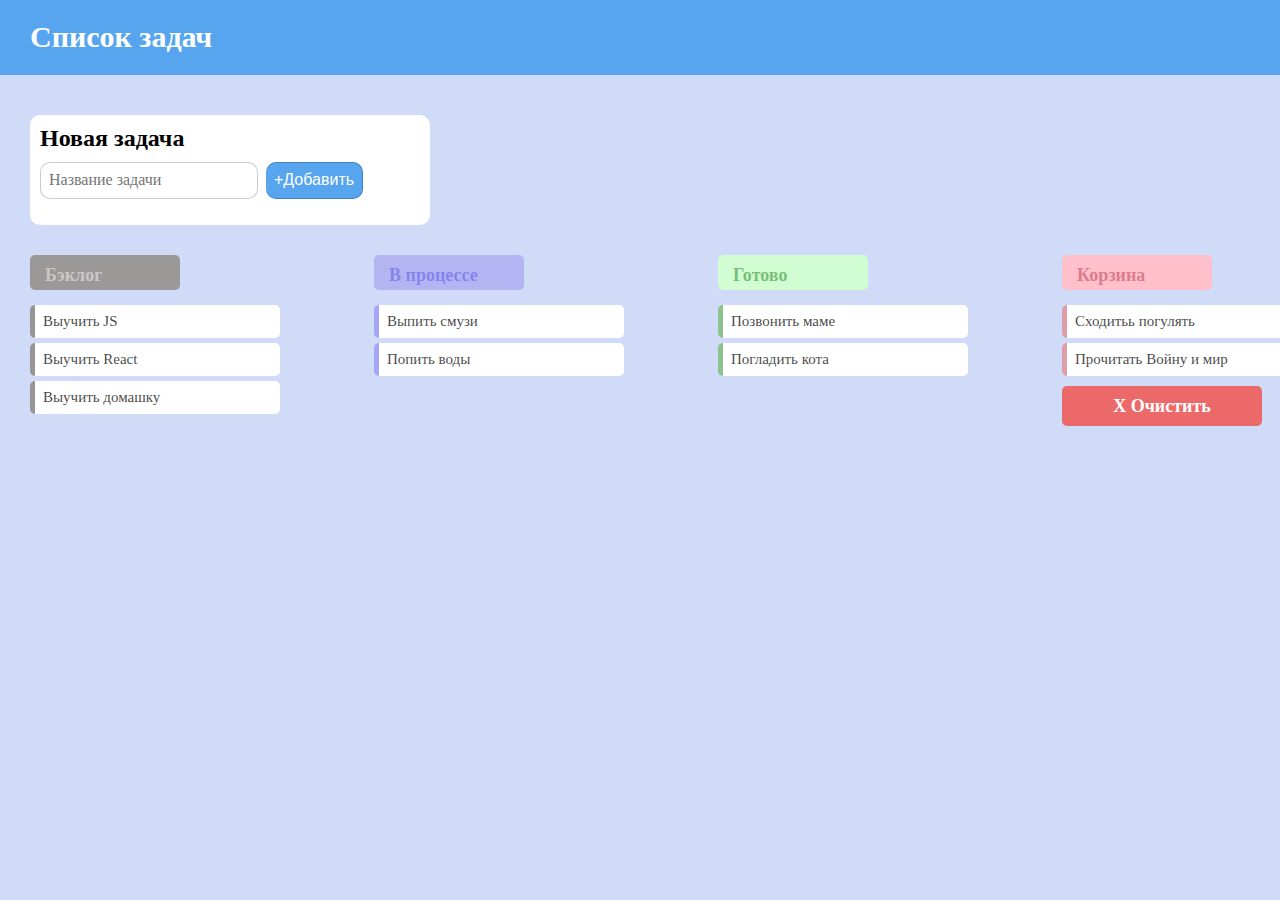
==== Lesson_1/index.html @ 6eca36c3 "Грязный код с двумя версиями" ====
<!DOCTYPE html>
<html lang="en">
  <head>
    <meta charset="UTF-8" />
    <meta name="viewport" content="width=device-width, initial-scale=1.0" />
    <title>Document</title>
    <link rel="stylesheet" href="css/normalize.css" />
    <link rel="stylesheet" href="css/style.css" />
  </head>
  <body>
    <div class="wrapper">
      <header class="header">
        <div class="container">
          <h1 class="title">Список задач</h1>
        </div>
      </header>
      <main class="main">
        <div class="container">
          <section class="form_new_task container">
            <!--Форма-->
            <div class="form_new_task-wrapper">
              <h2 class="form_new_task-title">Новая задача</h2>
              <form action="" method="get" class="form">
                <p>
                  <input
                    class="task_form"
                    name="task"
                    type="text"
                    placeholder="Название задачи"
                  />
                </p>
                <button type="submit" class="task_but">+Добавить</button>
              </form>
            </div>
          </section>
          <section class="to-do_list">
            <!-- <div class="container"> -->
            <ul class="list-shell-header-backlog">
              <label class="list-title title-backlog">Бэклог</label>
              <li class="list-shell-header-item">Выучить JS</li>
              <li class="list-shell-header-item">Выучить React</li>
              <li class="list-shell-header-item">Выучить домашку</li>
            </ul>

            <ul class="list-shel-header-process">
              <label class="list-title title-process">В процессе</label>
              <li class="list-shell-header-item">Выпить смузи</li>
              <li class="list-shell-header-item">Попить воды</li>
            </ul>

            <ul class="list-shell-header-ready">
              <label class="list-title title-ready">Готово</label>
              <li class="list-shell-header-item">Позвонить маме</li>
              <li class="list-shell-header-item">Погладить кота</li>
            </ul>

            <ul class="list-shell-header-basket">
              <label class="list-title title-basket">Корзина</label>
              <li class="list-shell-header-item">Сходитьь погулять</li>
              <li class="list-shell-header-item">Прочитать Войну и мир</li>
              <button class="cancel" type="button">X Очистить</button>
            </ul>

            <!--Лист для шапок колонок-->
            <!-- <ul class="list_shell-main"> -->
            <!-- <li class="list_shell-item">
                    <a
                      href="#"
                      class="list_shell-link item1 list_shell_link_color-gray"
                      >Бэклог</a
                    >
                    <ul class="list_shell-dependet"> -->
            <!--Лист для элементов в каждой калонке-->
            <!-- <li class="list_shell-dependent-item">
                        <a href="" class="list_shell_dependent-link item2"
                          >Выучить JS</a
                        >
                      </li>
                      <li class="list_shell-dependent-item">
                        <a href="" class="list_shell_dependent-link item2"
                          >Выучить React</a
                        >
                      </li>
                      <li class="list_shell-dependent-item">
                        <a href="" class="list_shell_dependent-link item2"
                          >Сделать домашку</a
                        >
                      </li>
                    </ul>
                  </li>
                  <li class="list_shell-item">
                    <a
                      href="#"
                      class="list_shell-link item1 list_shell_link_color-blue"
                      >В процессе</a
                    >
                    <ul class="list_shell-dependet">
                      <li class="list_shell-dependent-item">
                        <a href="" class="list_shell_dependent-link item2"
                          >Выпить смузи</a
                        >
                      </li>
                      <li class="list_shell-dependent-item">
                        <a href="" class="list_shell_dependent-link item2"
                          >Попить воды</a
                        >
                      </li>
                    </ul>
                  </li>
                  <li class="list_shell-item">
                    <a
                      href="#"
                      class="list_shell-link item1 list_shell_link_color-green"
                      >Готово</a
                    >
                    <ul class="list_shell-dependet">
                      <li class="list_shell-dependent-item">
                        <a href="" class="list_shell_dependent-link item2"
                          >позвонить маме</a
                        >
                      </li>
                      <li class="list_shell-dependent-item">
                        <a href="" class="list_shell_dependent-link item2"
                          >Погладить кота</a
                        >
                      </li>
                    </ul>
                  </li>
                  <li class="list_shell-item">
                    <a
                      href="#"
                      class="list_shell-link item1 list_shell_link_color-pink"
                      >Корзина</a
                    >
                    <ul class="list_shell-dependet">
                      <li class="list_shell-dependent-item">
                        <a href="" class="list_shell_dependent-link item2"
                          >Сходить погулять</a
                        >
                      </li>
                      <li class="list_shell-dependent-item">
                        <a href="" class="list_shell_dependent-link item2"
                          >Прочитать Войну и Мир</a
                        >
                      </li>
                    </ul> -->
            <!--Закончился лист для элементов в каждой калонке-->
            <!-- <div class="clear">
                      <p class="clear_text item3">Очистить</p>
                    </div>
                  </li> -->
            <!-- </ul> -->
            <!--закончился лист для шапок колонок-->
            <!-- </div> -->
          </section>
        </div>
      </main>
      <footer></footer>
    </div>
  </body>
</html>
---- Lesson_1/css/style.css ----
/* Основные настройки страницы */

html {
  box-sizing: border-box;
}

*,
*::after,
*::before {
  box-sizing: inherit;
  margin: 0;
  padding: 0;
}

html,
body {
  height: 100%;
}

ul {
  list-style: none;
  /* max-width: 250px; */
}

a {
  text-decoration: none;
  color: inherit;
}

.wrapper {
  min-height: 100%;
  display: flex;
  flex-direction: column;
  background-color: rgb(207, 219, 247);
}

.container {
  max-width: 1220px;
  margin: 0 auto;
}

/* ______________________________________ */

/* HEADER */

.header {
  margin-bottom: 25px;
  background-color: rgb(86, 165, 238);
  color: #fff;
}

.title {
  font-size: 30px;
  font-weight: 700;
  text-align: top;
}

/* __________________________________________ */

/* MAIN */

/* form_new_task */

.form_new_task {
  margin-bottom: 30px;
}

.form_new_task-wrapper {
  background-color: #fff;
  width: 400px;
  height: 110px;
  margin-right: 1000px;
  border-radius: 10px;
}

.form_new_task-title {
  margin-top: 15px;
  padding: 10px;
}

.form {
  display: flex;
  justify-content: left;
}

.task_form {
  padding: 8px;
  border: 1px solid rgba(0, 0, 0, 0.2);
  margin-left: 10px;
  border-radius: 10px;
  margin-right: 8px;
}

.task_but {
  border: 1px solid rgba(0, 0, 0, 0.2);
  padding: 8px;
  color: white;
  border-left: none;
  font-size: 16px;
  font-family: sans-serif;
  background-color: rgb(86, 165, 238);
  border-radius: 10px;
}

/* to-do_list */
ul li {
  width: 250px;
}

.to-do_list {
  display: grid;
  grid-template-columns: 20% 20% 20% 20%;
  gap: 100px;
  margin-bottom: 20px;
}

.list-title {
  width: 150px;
  height: 35px;
  border-radius: 5px;
  text-align: left;
  padding: 10px;
  margin-bottom: 10px;
  display: inline-block;
  font-size: 18px;
  font-weight: 550;
  padding-left: 15px;
}

.title-backlog {
  background-color: rgb(155, 152, 152);
  color: rgb(254 254 254 / 49%);
}

.title-process {
  background-color: rgb(180, 180, 242);
  color: rgb(107 107 240 / 66%);
}

.title-ready {
  background-color: rgb(210, 252, 210);
  color: rgb(37 140 37 / 53%);
}

.title-basket {
  background-color: pink;
  color: rgb(187 64 85 / 54%);
}

.list-shell-header-item {
  background-color: #fff;
  padding: 8px;
  border-radius: 5px;
  margin-top: 5px;
  font-size: 15px;
  font-weight: 450;
  color: rgb(0 0 0 / 74%);
  max-width: 300px;
  border-style: hidden hidden hidden solid;
  border-width: thin thin thin 5px;
}

.list-shell-header-backlog li {
  border-left-color: rgba(42, 40, 40, 0.49);
}

.list-shel-header-process li {
  border-left-color: rgba(119, 119, 246, 0.66);
}

.list-shell-header-ready li {
  border-left-color: rgb(37 140 37 / 53%);
}

.list-shell-header-basket li {
  border-left-color: rgba(193, 76, 95, 0.54);
}

.cancel {
  width: 200px;
  height: 40px;
  border-radius: 5px;
  text-align: left;
  font-size: 18px;
  font-weight: 550;
  padding: 10px;
  margin-top: 10px;
  color: #fff;
  background-color: #ec6969;
  display: inline-block;
  border-style: hidden;
  text-align: center;
}

/* .list_shell-main {
  display: grid;
  /* Будет создано 3 колонки */
/* grid-template-columns: repeat(4, 300px); */
/* Будет создано 3 ряда */
/* grid-template-rows: repeat(4, 50px); */
/* grid-template-areas:
    "list-header list-header list-header list-header"
    "list-content list-content list-content list-content"
    "list-content list-content list-content list-content"
    "list-content  .       .       list-btn";

  gap: 20px; */
/* } */

/* .item1 {
  grid-area: list-header;
}

.item2 {
  grid-area: list-content;
  background-color: #fff;
  padding: 8px;
  border-radius: 5px;
}

.item3 {
  grid-area: list-btn;
  background-color: rgb(199, 140, 140);
  padding: 8px;
  border-radius: 5px;
}

.list_shell-link {
  padding: 8px;
  border-radius: 5px;
  margin-bottom: 20px;
  font-size: 16px;
  font-size: 20px;
  font-weight: 700;
}

.list_shell_link_color-gray {
  background-color: rgb(155, 152, 152);
  color: rgb(254 254 254 / 49%);
}

.list_shell_link_color-blue {
  background-color: rgb(180, 180, 242);
  color: rgb(107 107 240 / 66%);
}

.list_shell_link_color-green {
  background-color: rgb(210, 252, 210);
  color: rgb(37 140 37 / 53%);
}

.list_shell_link_color-pink {
  background-color: pink;
  color: rgb(187 64 85 / 54%);
}

.list_shell-dependent-item {
  margin-top: 20px;
  font-size: 15px;
  font-weight: 450;
  color: rgb(0 0 0 / 74%);
  max-width: 300px;
}

.clear_text {
  margin-top: 20px;
  color: #fff;
  font-size: 17px;
  font-weight: 600;
  align-items: center;
} */
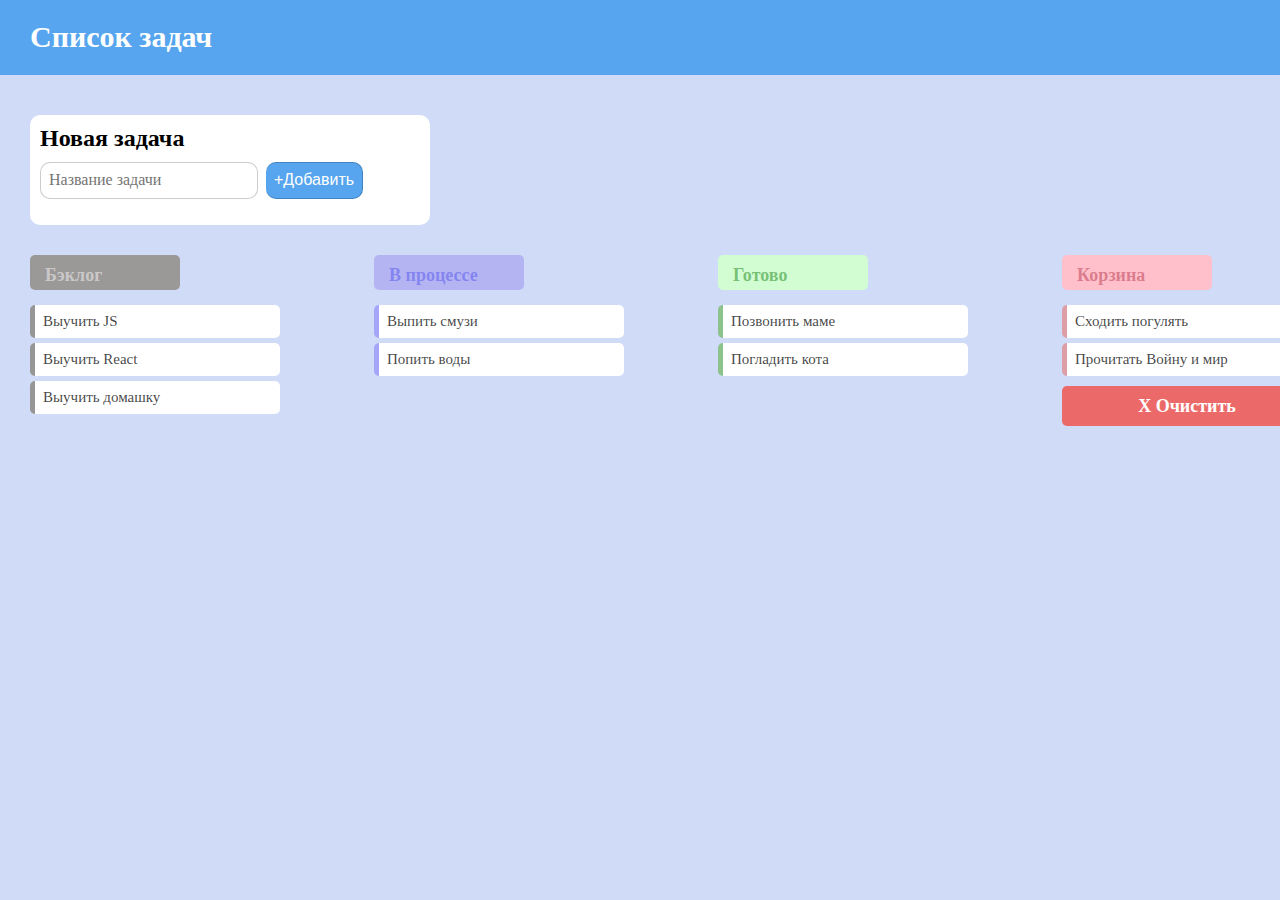
==== commit 0344f5fa: "Чистый код, но по папкам не разбит" ====
--- a/Lesson_1/index.html
+++ b/Lesson_1/index.html
@@ -56,102 +56,10 @@
 
             <ul class="list-shell-header-basket">
               <label class="list-title title-basket">Корзина</label>
-              <li class="list-shell-header-item">Сходитьь погулять</li>
+              <li class="list-shell-header-item">Сходить погулять</li>
               <li class="list-shell-header-item">Прочитать Войну и мир</li>
               <button class="cancel" type="button">X Очистить</button>
             </ul>
-
-            <!--Лист для шапок колонок-->
-            <!-- <ul class="list_shell-main"> -->
-            <!-- <li class="list_shell-item">
-                    <a
-                      href="#"
-                      class="list_shell-link item1 list_shell_link_color-gray"
-                      >Бэклог</a
-                    >
-                    <ul class="list_shell-dependet"> -->
-            <!--Лист для элементов в каждой калонке-->
-            <!-- <li class="list_shell-dependent-item">
-                        <a href="" class="list_shell_dependent-link item2"
-                          >Выучить JS</a
-                        >
-                      </li>
-                      <li class="list_shell-dependent-item">
-                        <a href="" class="list_shell_dependent-link item2"
-                          >Выучить React</a
-                        >
-                      </li>
-                      <li class="list_shell-dependent-item">
-                        <a href="" class="list_shell_dependent-link item2"
-                          >Сделать домашку</a
-                        >
-                      </li>
-                    </ul>
-                  </li>
-                  <li class="list_shell-item">
-                    <a
-                      href="#"
-                      class="list_shell-link item1 list_shell_link_color-blue"
-                      >В процессе</a
-                    >
-                    <ul class="list_shell-dependet">
-                      <li class="list_shell-dependent-item">
-                        <a href="" class="list_shell_dependent-link item2"
-                          >Выпить смузи</a
-                        >
-                      </li>
-                      <li class="list_shell-dependent-item">
-                        <a href="" class="list_shell_dependent-link item2"
-                          >Попить воды</a
-                        >
-                      </li>
-                    </ul>
-                  </li>
-                  <li class="list_shell-item">
-                    <a
-                      href="#"
-                      class="list_shell-link item1 list_shell_link_color-green"
-                      >Готово</a
-                    >
-                    <ul class="list_shell-dependet">
-                      <li class="list_shell-dependent-item">
-                        <a href="" class="list_shell_dependent-link item2"
-                          >позвонить маме</a
-                        >
-                      </li>
-                      <li class="list_shell-dependent-item">
-                        <a href="" class="list_shell_dependent-link item2"
-                          >Погладить кота</a
-                        >
-                      </li>
-                    </ul>
-                  </li>
-                  <li class="list_shell-item">
-                    <a
-                      href="#"
-                      class="list_shell-link item1 list_shell_link_color-pink"
-                      >Корзина</a
-                    >
-                    <ul class="list_shell-dependet">
-                      <li class="list_shell-dependent-item">
-                        <a href="" class="list_shell_dependent-link item2"
-                          >Сходить погулять</a
-                        >
-                      </li>
-                      <li class="list_shell-dependent-item">
-                        <a href="" class="list_shell_dependent-link item2"
-                          >Прочитать Войну и Мир</a
-                        >
-                      </li>
-                    </ul> -->
-            <!--Закончился лист для элементов в каждой калонке-->
-            <!-- <div class="clear">
-                      <p class="clear_text item3">Очистить</p>
-                    </div>
-                  </li> -->
-            <!-- </ul> -->
-            <!--закончился лист для шапок колонок-->
-            <!-- </div> -->
           </section>
         </div>
       </main>
--- a/Lesson_1/css/style.css
+++ b/Lesson_1/css/style.css
@@ -177,7 +177,7 @@
 }
 
 .cancel {
-  width: 200px;
+  width: 250px;
   height: 40px;
   border-radius: 5px;
   text-align: left;
@@ -191,81 +191,3 @@
   border-style: hidden;
   text-align: center;
 }
-
-/* .list_shell-main {
-  display: grid;
-  /* Будет создано 3 колонки */
-/* grid-template-columns: repeat(4, 300px); */
-/* Будет создано 3 ряда */
-/* grid-template-rows: repeat(4, 50px); */
-/* grid-template-areas:
-    "list-header list-header list-header list-header"
-    "list-content list-content list-content list-content"
-    "list-content list-content list-content list-content"
-    "list-content  .       .       list-btn";
-
-  gap: 20px; */
-/* } */
-
-/* .item1 {
-  grid-area: list-header;
-}
-
-.item2 {
-  grid-area: list-content;
-  background-color: #fff;
-  padding: 8px;
-  border-radius: 5px;
-}
-
-.item3 {
-  grid-area: list-btn;
-  background-color: rgb(199, 140, 140);
-  padding: 8px;
-  border-radius: 5px;
-}
-
-.list_shell-link {
-  padding: 8px;
-  border-radius: 5px;
-  margin-bottom: 20px;
-  font-size: 16px;
-  font-size: 20px;
-  font-weight: 700;
-}
-
-.list_shell_link_color-gray {
-  background-color: rgb(155, 152, 152);
-  color: rgb(254 254 254 / 49%);
-}
-
-.list_shell_link_color-blue {
-  background-color: rgb(180, 180, 242);
-  color: rgb(107 107 240 / 66%);
-}
-
-.list_shell_link_color-green {
-  background-color: rgb(210, 252, 210);
-  color: rgb(37 140 37 / 53%);
-}
-
-.list_shell_link_color-pink {
-  background-color: pink;
-  color: rgb(187 64 85 / 54%);
-}
-
-.list_shell-dependent-item {
-  margin-top: 20px;
-  font-size: 15px;
-  font-weight: 450;
-  color: rgb(0 0 0 / 74%);
-  max-width: 300px;
-}
-
-.clear_text {
-  margin-top: 20px;
-  color: #fff;
-  font-size: 17px;
-  font-weight: 600;
-  align-items: center;
-} */
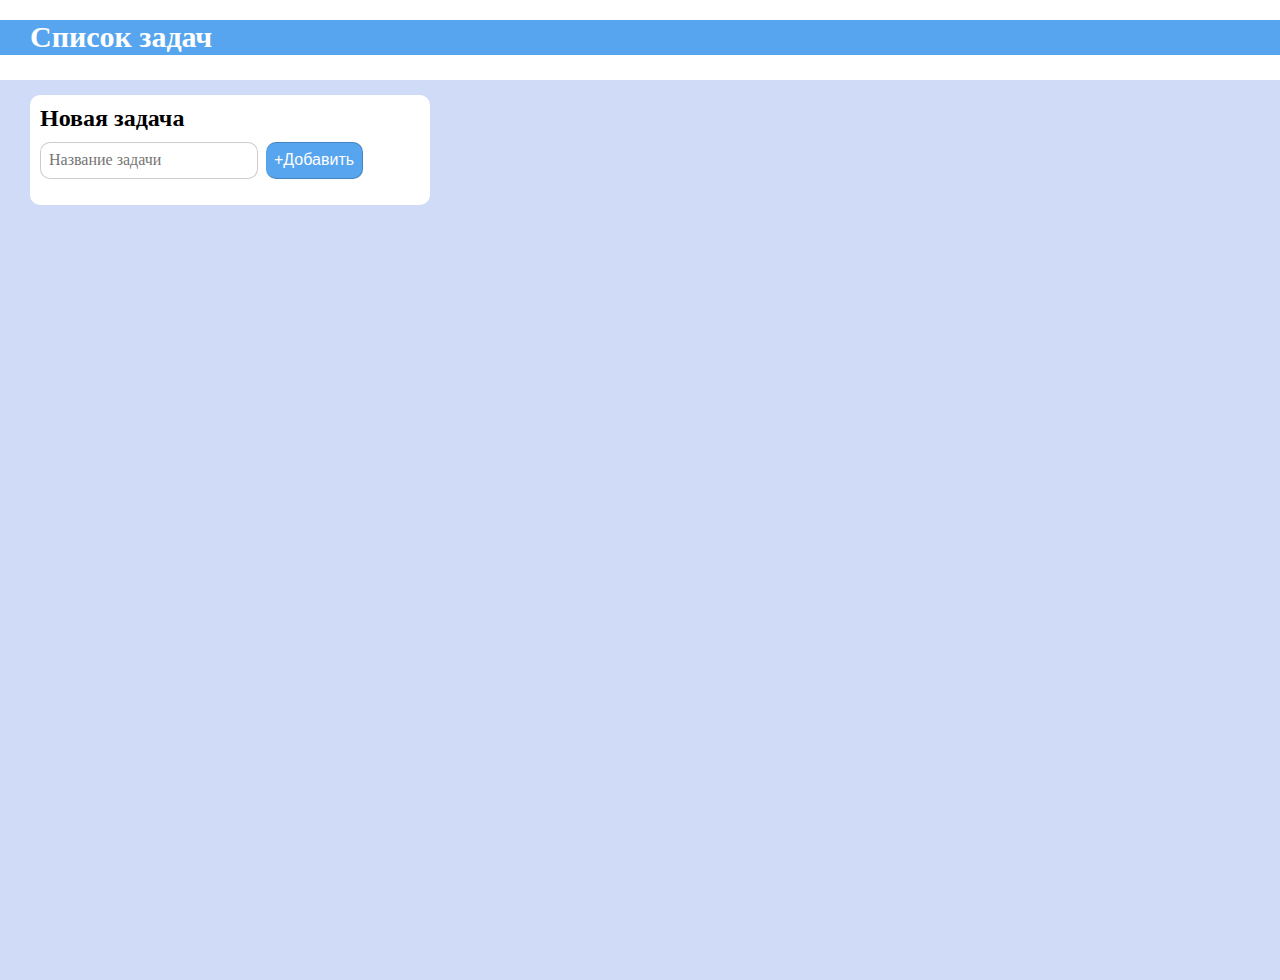
==== commit 9cfcfaf6: "Отображаются компоненты шапки и формы. Созданы все .js и папка murkup где спрятан исходник .html" ====
--- a/Lesson_1/index.html
+++ b/Lesson_1/index.html
@@ -7,63 +7,20 @@
     <link rel="stylesheet" href="css/normalize.css" />
     <link rel="stylesheet" href="css/style.css" />
   </head>
-  <body>
+  <body class="board-app">
     <div class="wrapper">
-      <header class="header">
-        <div class="container">
-          <h1 class="title">Список задач</h1>
-        </div>
-      </header>
+      <!-- тут был header сейчас он в header-component.js-->
       <main class="main">
         <div class="container">
           <section class="form_new_task container">
             <!--Форма-->
-            <div class="form_new_task-wrapper">
-              <h2 class="form_new_task-title">Новая задача</h2>
-              <form action="" method="get" class="form">
-                <p>
-                  <input
-                    class="task_form"
-                    name="task"
-                    type="text"
-                    placeholder="Название задачи"
-                  />
-                </p>
-                <button type="submit" class="task_but">+Добавить</button>
-              </form>
-            </div>
           </section>
           <section class="to-do_list">
-            <!-- <div class="container"> -->
-            <ul class="list-shell-header-backlog">
-              <label class="list-title title-backlog">Бэклог</label>
-              <li class="list-shell-header-item">Выучить JS</li>
-              <li class="list-shell-header-item">Выучить React</li>
-              <li class="list-shell-header-item">Выучить домашку</li>
-            </ul>
-
-            <ul class="list-shel-header-process">
-              <label class="list-title title-process">В процессе</label>
-              <li class="list-shell-header-item">Выпить смузи</li>
-              <li class="list-shell-header-item">Попить воды</li>
-            </ul>
-
-            <ul class="list-shell-header-ready">
-              <label class="list-title title-ready">Готово</label>
-              <li class="list-shell-header-item">Позвонить маме</li>
-              <li class="list-shell-header-item">Погладить кота</li>
-            </ul>
-
-            <ul class="list-shell-header-basket">
-              <label class="list-title title-basket">Корзина</label>
-              <li class="list-shell-header-item">Сходить погулять</li>
-              <li class="list-shell-header-item">Прочитать Войну и мир</li>
-              <button class="cancel" type="button">X Очистить</button>
-            </ul>
+            <!-- <здесь доска задач> -->
           </section>
         </div>
       </main>
-      <footer></footer>
     </div>
+    <script src="src/main.js" type="module"></script>
   </body>
 </html>
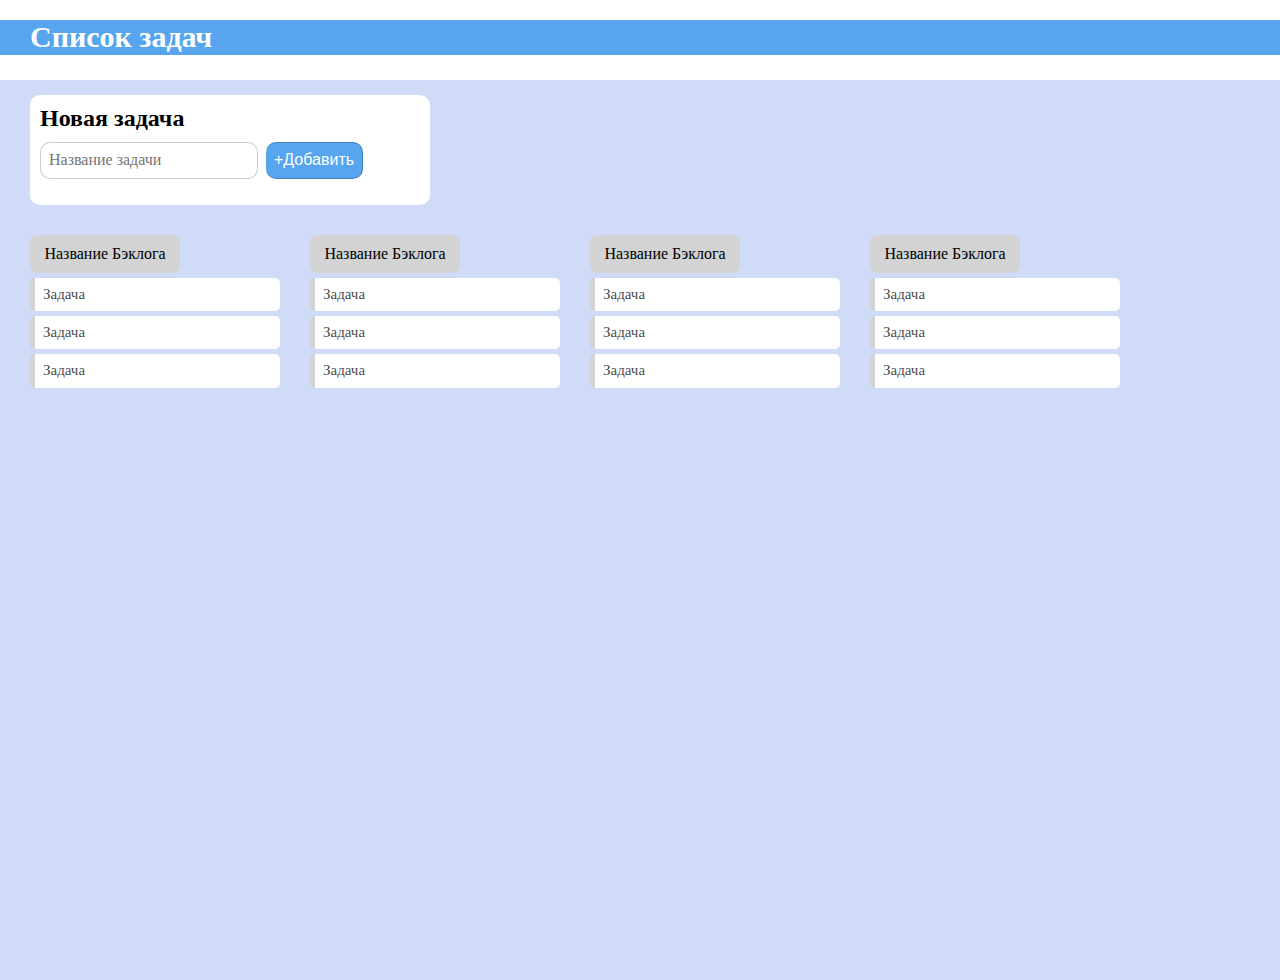
==== commit d577279e: "Все отображается, но компоненты разделены неправильно, нужно все снести и разделить html заново на к" ====
--- a/Lesson_1/index.html
+++ b/Lesson_1/index.html
@@ -15,7 +15,7 @@
           <section class="form_new_task container">
             <!--Форма-->
           </section>
-          <section class="to-do_list">
+          <section class="tasks">
             <!-- <здесь доска задач> -->
           </section>
         </div>
--- a/Lesson_1/css/style.css
+++ b/Lesson_1/css/style.css
@@ -191,3 +191,33 @@
   border-style: hidden;
   text-align: center;
 }
+
+#list_title {
+  padding: 10px;
+  border-radius: 8px;
+  background-color: lightgray;
+  width: 150px;
+  text-align: center;
+  display: inline-block;
+}
+
+#tasklist li {
+  border-left-color: lightgray;
+  background-color: aliceblue;
+  background-color: #fff;
+  padding: 8px;
+  border-radius: 5px;
+  margin-top: 5px;
+  font-size: 15px;
+  font-weight: 450;
+  color: rgb(0 0 0 / 74%);
+  max-width: 300px;
+  border-style: hidden hidden hidden solid;
+  border-width: thin thin thin 5px;
+}
+
+.tasks {
+  display: flex;
+  grid-template-columns: 10% 10% 10% 10%;
+  gap: 30px;
+}
